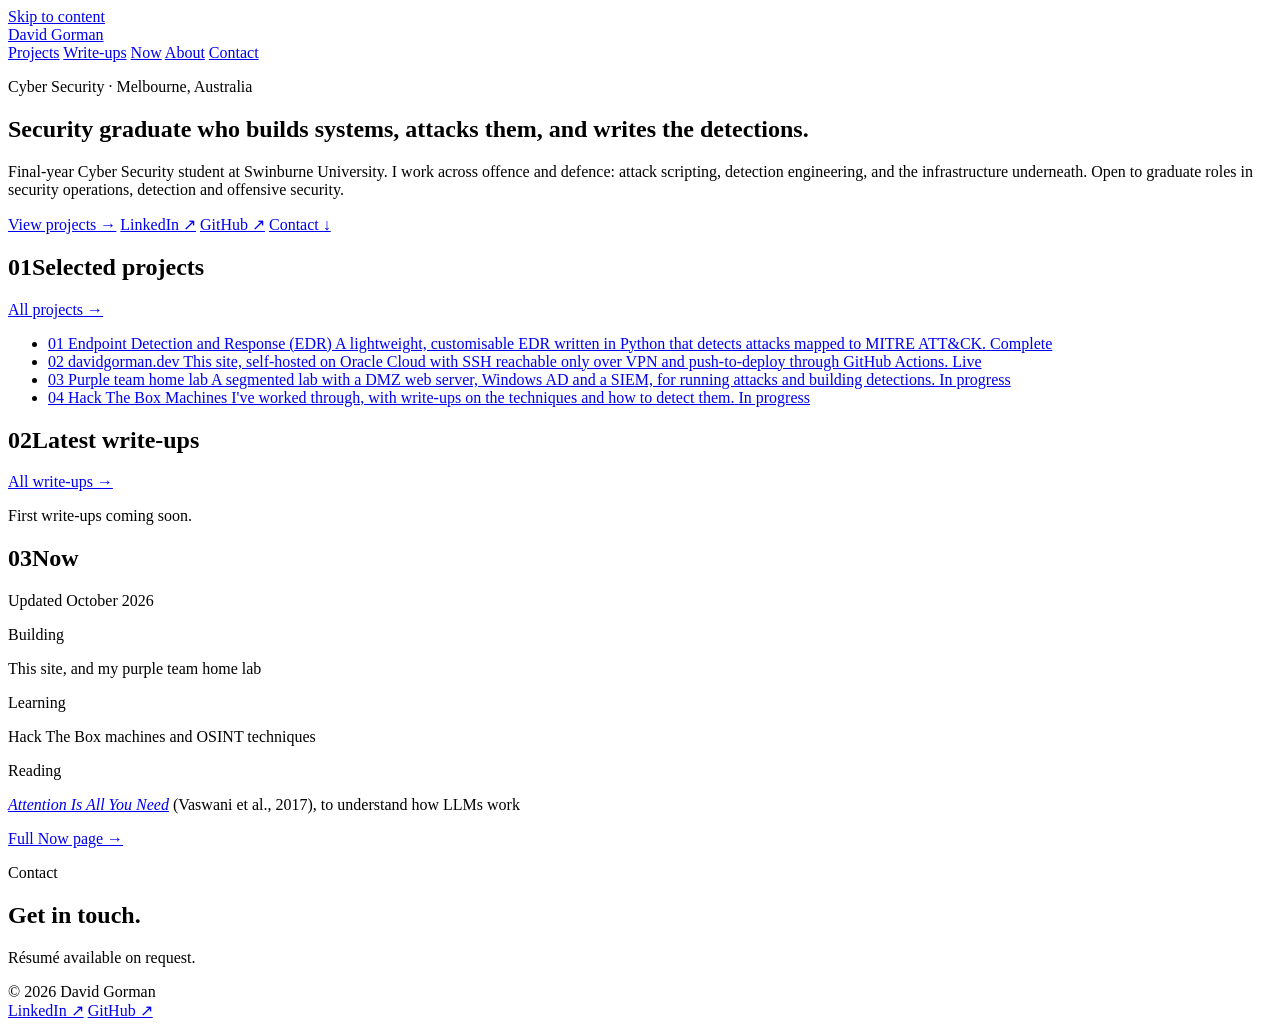
==== site/index.html @ 85dc95bf "Launch portfolio site Replace the "Coming soon" placeholder with the full portfolio site.  Pages " ====
<!doctype html>
<html lang="en-AU">
<head>
  <meta charset="utf-8">
  <meta name="viewport" content="width=device-width, initial-scale=1">
  <title>David Gorman</title>
  <meta name="description" content="David Gorman, cyber security graduate in Melbourne. Projects, write-ups and lab notes across offensive and defensive security.">
  <meta name="author" content="David Gorman">
  <meta property="og:title" content="David Gorman">
  <meta property="og:description" content="David Gorman, cyber security graduate in Melbourne. Projects, write-ups and lab notes across offensive and defensive security.">
  <meta property="og:type" content="website">
  <meta name="theme-color" content="#FCFCFB" media="(prefers-color-scheme: light)">
  <meta name="theme-color" content="#0F1216" media="(prefers-color-scheme: dark)">
  <script src="/assets/js/theme.js"></script>
  <link rel="icon" href="/favicon.svg" type="image/svg+xml">
  <link rel="preload" href="/assets/fonts/ibm-plex-sans-latin-400-normal.woff2" as="font" type="font/woff2" crossorigin>
  <link rel="preload" href="/assets/fonts/ibm-plex-sans-latin-600-normal.woff2" as="font" type="font/woff2" crossorigin>
  <link rel="stylesheet" href="/assets/css/style.css">
  <script src="/assets/js/main.js" defer></script>
</head>
<body>
  <a class="skip-link" href="#main">Skip to content</a>

  <header class="site-header">
    <div class="container">
      <a class="brand" href="/">David Gorman</a>
      <div class="header-right">
        <nav class="nav" aria-label="Main">
        <a href="/projects/">Projects</a>
        <a href="/writeups/">Write-ups</a>
        <a href="/now/">Now</a>
        <a href="/about/">About</a>
        <a href="#contact">Contact</a>
        </nav>
        <button class="theme-toggle" type="button" data-theme-toggle aria-label="Switch to dark theme" aria-pressed="false" hidden>
          <svg class="icon-moon" viewBox="0 0 24 24" fill="none" stroke="currentColor" stroke-width="1.75" stroke-linecap="round" stroke-linejoin="round" aria-hidden="true"><path d="M21 12.8A9 9 0 1 1 11.2 3a7 7 0 0 0 9.8 9.8z"/></svg>
          <svg class="icon-sun" viewBox="0 0 24 24" fill="none" stroke="currentColor" stroke-width="1.75" stroke-linecap="round" stroke-linejoin="round" aria-hidden="true"><circle cx="12" cy="12" r="4"/><path d="M12 2v2M12 20v2M4.9 4.9l1.4 1.4M17.7 17.7l1.4 1.4M2 12h2M20 12h2M4.9 19.1l1.4-1.4M17.7 6.3l1.4-1.4"/></svg>
        </button>
      </div>
    </div>
  </header>

  <main id="main">
    <section class="hero container">
      <p class="eyebrow">Cyber Security · Melbourne, Australia</p>
      <h1>Security graduate who builds systems, attacks them, and writes the detections.</h1>
      <p class="lede">Final-year Cyber Security student at Swinburne University. I work across offence and defence: attack scripting, detection engineering, and the infrastructure underneath. Open to graduate roles in security operations, detection and offensive security.</p>
      <div class="links">
        <a class="link-accent" href="/projects/">View projects →</a>
        <a href="https://www.linkedin.com/in/YOUR-HANDLE" rel="noopener">LinkedIn ↗</a>
        <a href="https://github.com/DavidGorman" rel="noopener">GitHub ↗</a>
        <a href="#contact">Contact ↓</a>
      </div>
    </section>

    <section class="section container" aria-labelledby="projects-h">
        <div class="section-head">
          <h2 id="projects-h"><span class="num">01</span>Selected projects</h2>
          <a href="/projects/">All projects →</a>
        </div>
        <ul class="list">
          <li>
            <a class="row" href="/projects/EDR/">
              <span class="idx">01</span>
              <span class="body">
                <span class="title">Endpoint Detection and Response (EDR)</span>
                <span class="summary">A lightweight, customisable EDR written in Python that detects attacks mapped to MITRE ATT&amp;CK.</span>
              </span>
              <span class="mono">Complete</span>
            </a>
          </li>
          <li>
            <a class="row" href="/projects/davidgorman-dev/">
              <span class="idx">02</span>
              <span class="body">
                <span class="title">davidgorman.dev</span>
                <span class="summary">This site, self-hosted on Oracle Cloud with SSH reachable only over VPN and push-to-deploy through GitHub Actions.</span>
              </span>
              <span class="mono">Live</span>
            </a>
          </li>
          <li>
            <a class="row" href="/projects/purple-team-lab/">
              <span class="idx">03</span>
              <span class="body">
                <span class="title">Purple team home lab</span>
                <span class="summary">A segmented lab with a DMZ web server, Windows AD and a SIEM, for running attacks and building detections.</span>
              </span>
              <span class="mono">In progress</span>
            </a>
          </li>
          <li>
            <a class="row" href="/projects/hack-the-box/">
              <span class="idx">04</span>
              <span class="body">
                <span class="title">Hack The Box</span>
                <span class="summary">Machines I've worked through, with write-ups on the techniques and how to detect them.</span>
              </span>
              <span class="mono">In progress</span>
            </a>
          </li>
        </ul>
    </section>

    <section class="section container" aria-labelledby="writeups-h">
        <div class="section-head">
          <h2 id="writeups-h"><span class="num">02</span>Latest write-ups</h2>
          <a href="/writeups/">All write-ups →</a>
        </div>
        <!-- Add write-ups here. Copy this row for each one:
        <ul class="list">
          <li>
            <a class="row compact" href="/writeups/your-slug/">
              <span class="date">YYYY-MM-DD</span>
              <span class="title">Write-up title</span>
              <span class="mono">tag · tag</span>
            </a>
          </li>
        </ul>
        -->
        <p class="empty">First write-ups coming soon.</p>
    </section>

    <section class="section container" aria-labelledby="now-h">
        <div class="section-head">
          <h2 id="now-h"><span class="num">03</span>Now</h2>
          <span class="mono">Updated October 2026</span>
        </div>
        <div class="cols">
          <div><p class="eyebrow">Building</p><p>This site, and my purple team home lab</p></div>
          <div><p class="eyebrow">Learning</p><p>Hack The Box machines and OSINT techniques</p></div>
          <div><p class="eyebrow">Reading</p><p><a href="https://arxiv.org/abs/1706.03762" rel="noopener"><cite>Attention Is All You Need</cite></a> (Vaswani et al., 2017), to understand how LLMs work</p></div>
        </div>
        <p><a class="link-accent more-link" href="/now/">Full Now page →</a></p>
    </section>
  </main>

  <footer class="site-footer" id="contact">
    <div class="container">
      <p class="eyebrow">Contact</p>
      <h2>Get in touch.</h2>
      <div class="email-slot">
        <button class="email-btn" type="button" data-reveal-email hidden>Show email address</button>
        <noscript><p class="footnote footnote--flush">Turn on JavaScript to see my email, or reach me on <a href="https://www.linkedin.com/in/YOUR-HANDLE">LinkedIn</a>.</p></noscript>
      </div>
      <p class="footnote">Résumé available on request.</p>
      <div class="footer-bar">
        <span>© <span data-year>2026</span> David Gorman</span>
        <nav aria-label="Elsewhere">
          <a href="https://www.linkedin.com/in/YOUR-HANDLE" rel="noopener">LinkedIn ↗</a>
          <a href="https://github.com/DavidGorman" rel="noopener">GitHub ↗</a>
        </nav>
      </div>
    </div>
  </footer>
</body>
</html>
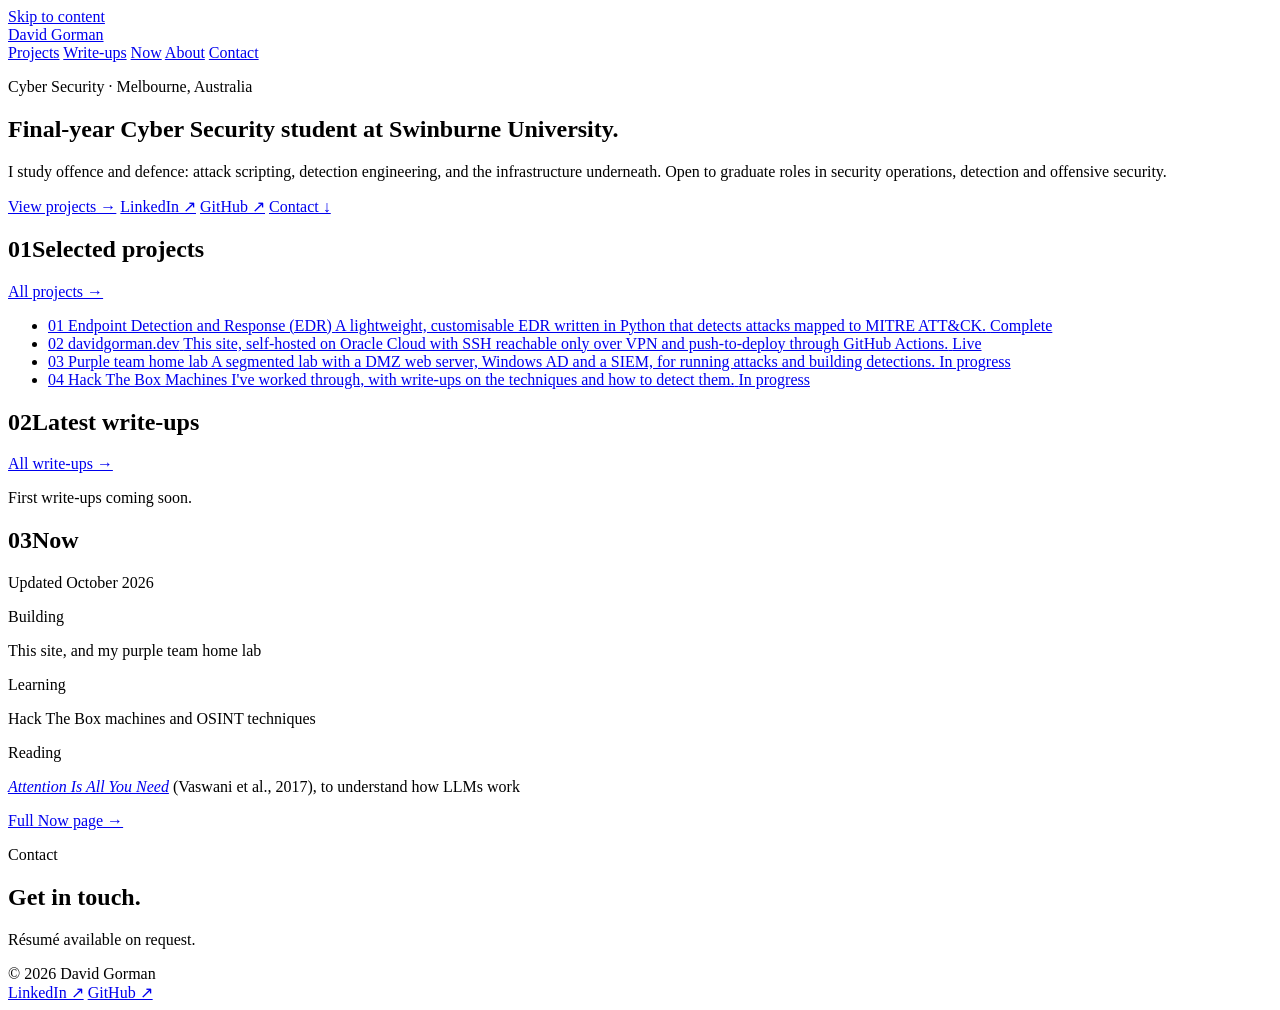
==== commit 71716b9c: "Change some text" ====
--- a/site/index.html
+++ b/site/index.html
@@ -43,8 +43,8 @@
   <main id="main">
     <section class="hero container">
       <p class="eyebrow">Cyber Security · Melbourne, Australia</p>
-      <h1>Security graduate who builds systems, attacks them, and writes the detections.</h1>
-      <p class="lede">Final-year Cyber Security student at Swinburne University. I work across offence and defence: attack scripting, detection engineering, and the infrastructure underneath. Open to graduate roles in security operations, detection and offensive security.</p>
+      <h1>Final-year Cyber Security student at Swinburne University.</h1>
+      <p class="lede"> I study offence and defence: attack scripting, detection engineering, and the infrastructure underneath. Open to graduate roles in security operations, detection and offensive security.</p>
       <div class="links">
         <a class="link-accent" href="/projects/">View projects →</a>
         <a href="https://www.linkedin.com/in/YOUR-HANDLE" rel="noopener">LinkedIn ↗</a>
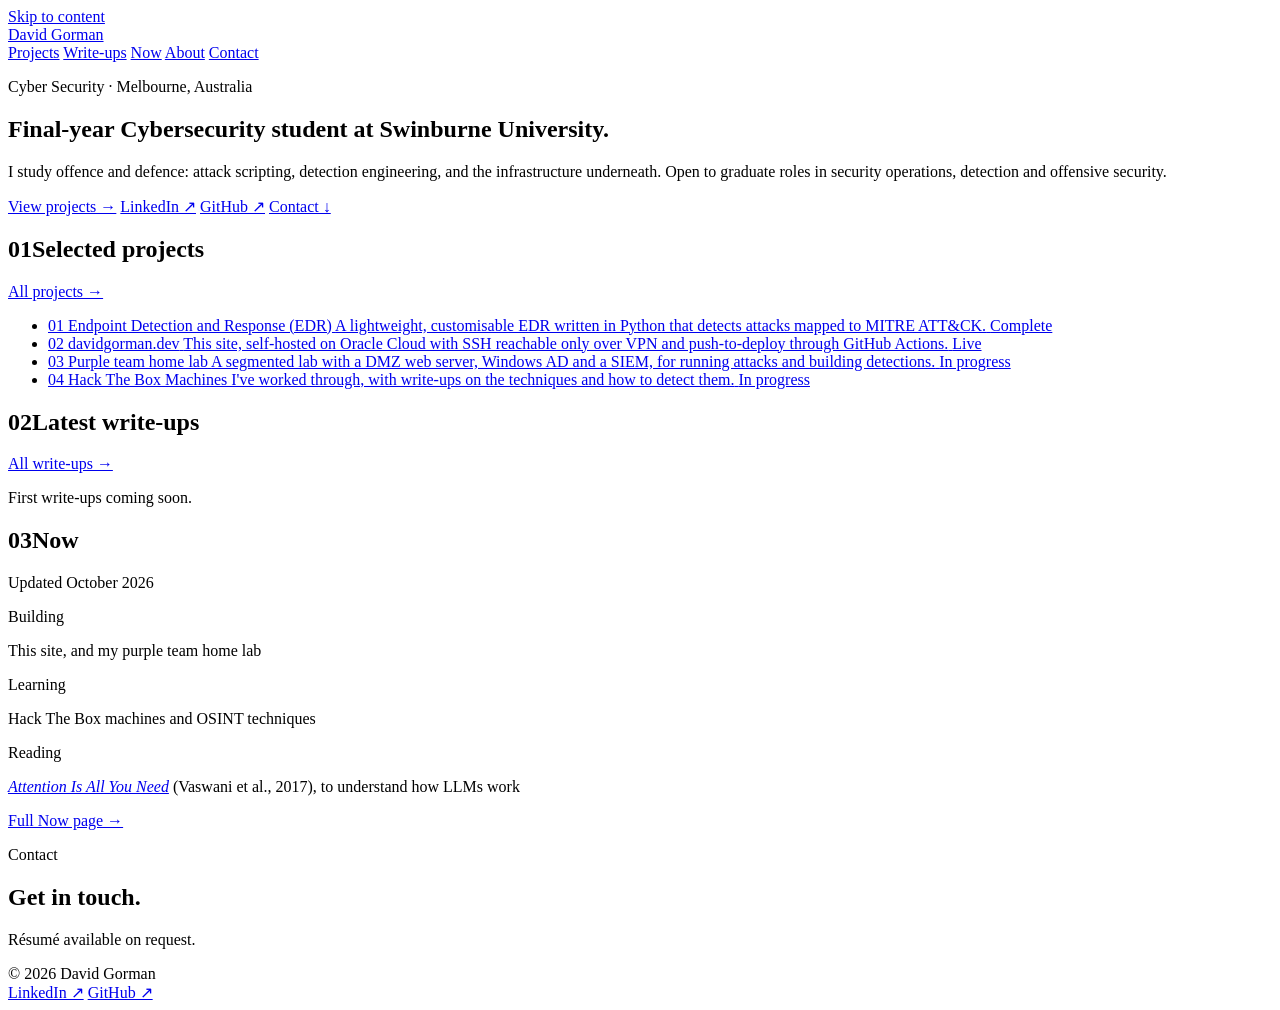
==== commit 1d38cf51: "Fixed Spelling" ====
--- a/site/index.html
+++ b/site/index.html
@@ -43,7 +43,7 @@
   <main id="main">
     <section class="hero container">
       <p class="eyebrow">Cyber Security · Melbourne, Australia</p>
-      <h1>Final-year Cyber Security student at Swinburne University.</h1>
+      <h1>Final-year Cybersecurity student at Swinburne University.</h1>
       <p class="lede"> I study offence and defence: attack scripting, detection engineering, and the infrastructure underneath. Open to graduate roles in security operations, detection and offensive security.</p>
       <div class="links">
         <a class="link-accent" href="/projects/">View projects →</a>
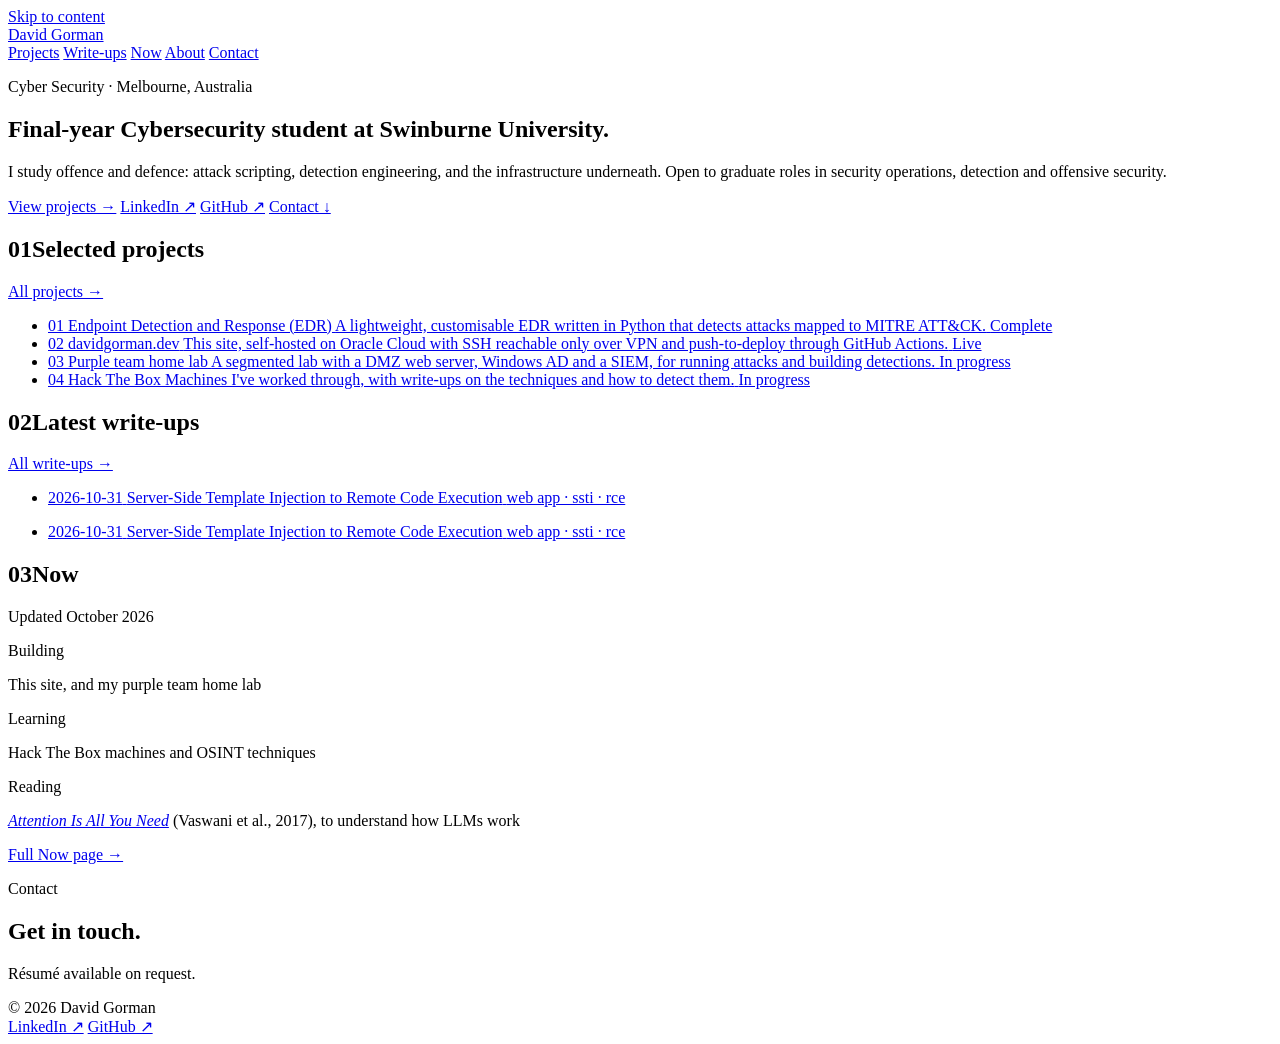
==== commit 777248bb: "Add files via upload" ====
--- a/site/index.html
+++ b/site/index.html
@@ -44,10 +44,10 @@
     <section class="hero container">
       <p class="eyebrow">Cyber Security · Melbourne, Australia</p>
       <h1>Final-year Cybersecurity student at Swinburne University.</h1>
-      <p class="lede"> I study offence and defence: attack scripting, detection engineering, and the infrastructure underneath. Open to graduate roles in security operations, detection and offensive security.</p>
+      <p class="lede">I study offence and defence: attack scripting, detection engineering, and the infrastructure underneath. Open to graduate roles in security operations, detection and offensive security.</p>
       <div class="links">
         <a class="link-accent" href="/projects/">View projects →</a>
-        <a href="https://www.linkedin.com/in/YOUR-HANDLE" rel="noopener">LinkedIn ↗</a>
+        <a href="https://www.linkedin.com/in/david-gorman-460687446" rel="noopener">LinkedIn ↗</a>
         <a href="https://github.com/DavidGorman" rel="noopener">GitHub ↗</a>
         <a href="#contact">Contact ↓</a>
       </div>
@@ -107,18 +107,24 @@
           <h2 id="writeups-h"><span class="num">02</span>Latest write-ups</h2>
           <a href="/writeups/">All write-ups →</a>
         </div>
-        <!-- Add write-ups here. Copy this row for each one:
         <ul class="list">
           <li>
-            <a class="row compact" href="/writeups/your-slug/">
-              <span class="date">YYYY-MM-DD</span>
-              <span class="title">Write-up title</span>
-              <span class="mono">tag · tag</span>
+            <a class="row compact" href="/writeups/ssti-to-rce-juice-shop/">
+              <span class="date">2026-10-31</span>
+              <span class="title">Server-Side Template Injection to Remote Code Execution</span>
+              <span class="mono">web app · ssti · rce</span>
             </a>
           </li>
         </ul>
-        -->
-        <p class="empty">First write-ups coming soon.</p>
+        <ul class="list">
+          <li>
+            <a class="row compact" href="/writeups/ssti-to-rce-juice-shop/">
+              <span class="date">2026-10-31</span>
+              <span class="title">Server-Side Template Injection to Remote Code Execution</span>
+              <span class="mono">web app · ssti · rce</span>
+            </a>
+          </li>
+        </ul>
     </section>
 
     <section class="section container" aria-labelledby="now-h">
@@ -141,13 +147,13 @@
       <h2>Get in touch.</h2>
       <div class="email-slot">
         <button class="email-btn" type="button" data-reveal-email hidden>Show email address</button>
-        <noscript><p class="footnote footnote--flush">Turn on JavaScript to see my email, or reach me on <a href="https://www.linkedin.com/in/YOUR-HANDLE">LinkedIn</a>.</p></noscript>
+        <noscript><p class="footnote footnote--flush">Turn on JavaScript to see my email, or reach me on <a href="https://www.linkedin.com/in/david-gorman-460687446">LinkedIn</a>.</p></noscript>
       </div>
       <p class="footnote">Résumé available on request.</p>
       <div class="footer-bar">
         <span>© <span data-year>2026</span> David Gorman</span>
         <nav aria-label="Elsewhere">
-          <a href="https://www.linkedin.com/in/YOUR-HANDLE" rel="noopener">LinkedIn ↗</a>
+          <a href="https://www.linkedin.com/in/david-gorman-460687446" rel="noopener">LinkedIn ↗</a>
           <a href="https://github.com/DavidGorman" rel="noopener">GitHub ↗</a>
         </nav>
       </div>
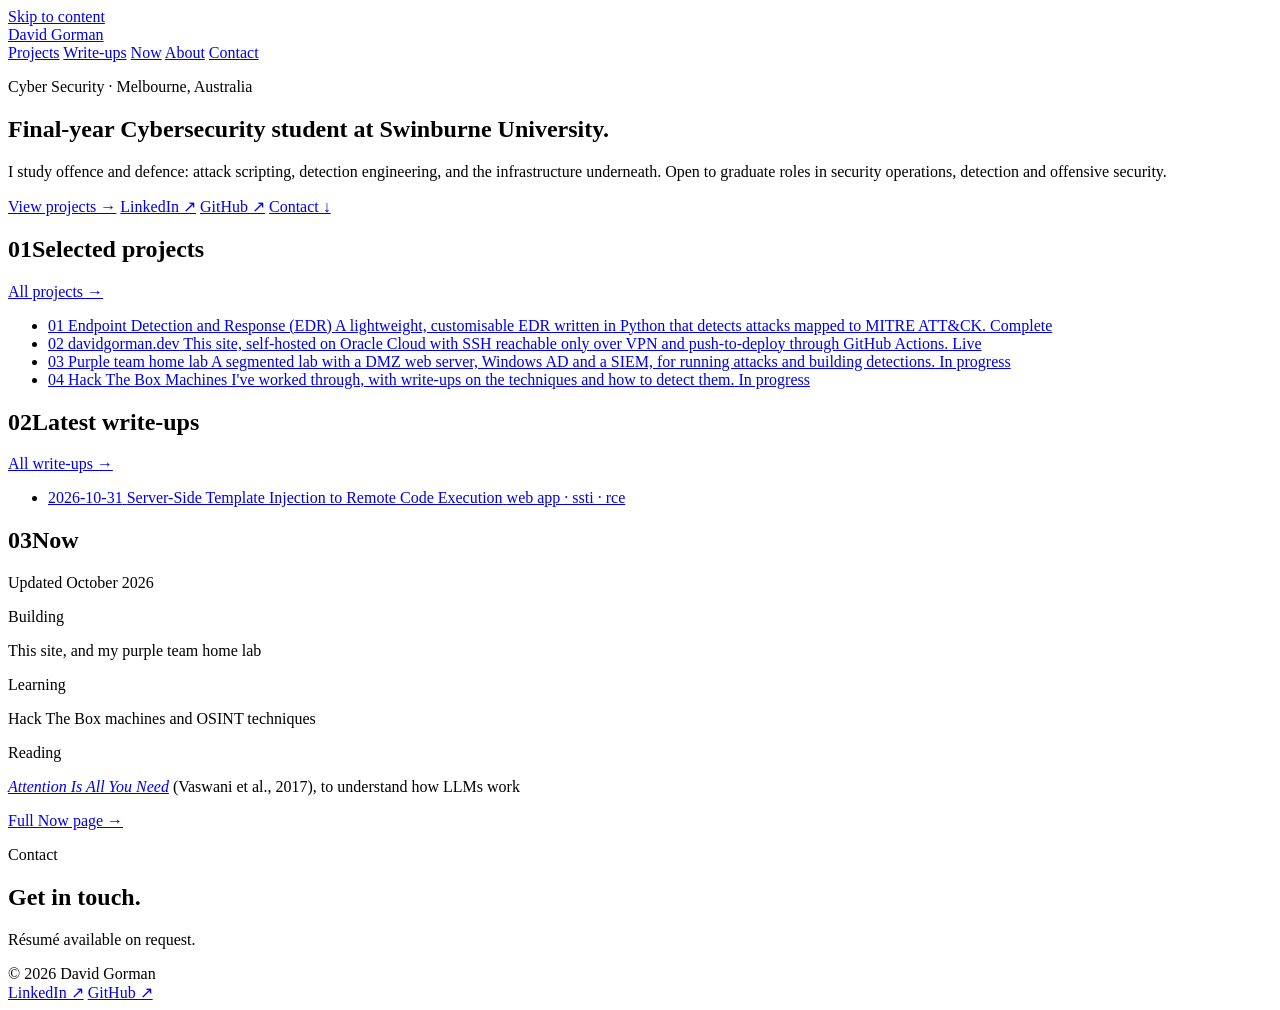
==== commit becce3f5: "Update index.html Deleted duplicate link to SSTI writeup." ====
--- a/site/index.html
+++ b/site/index.html
@@ -116,15 +116,6 @@
             </a>
           </li>
         </ul>
-        <ul class="list">
-          <li>
-            <a class="row compact" href="/writeups/ssti-to-rce-juice-shop/">
-              <span class="date">2026-10-31</span>
-              <span class="title">Server-Side Template Injection to Remote Code Execution</span>
-              <span class="mono">web app · ssti · rce</span>
-            </a>
-          </li>
-        </ul>
     </section>
 
     <section class="section container" aria-labelledby="now-h">
